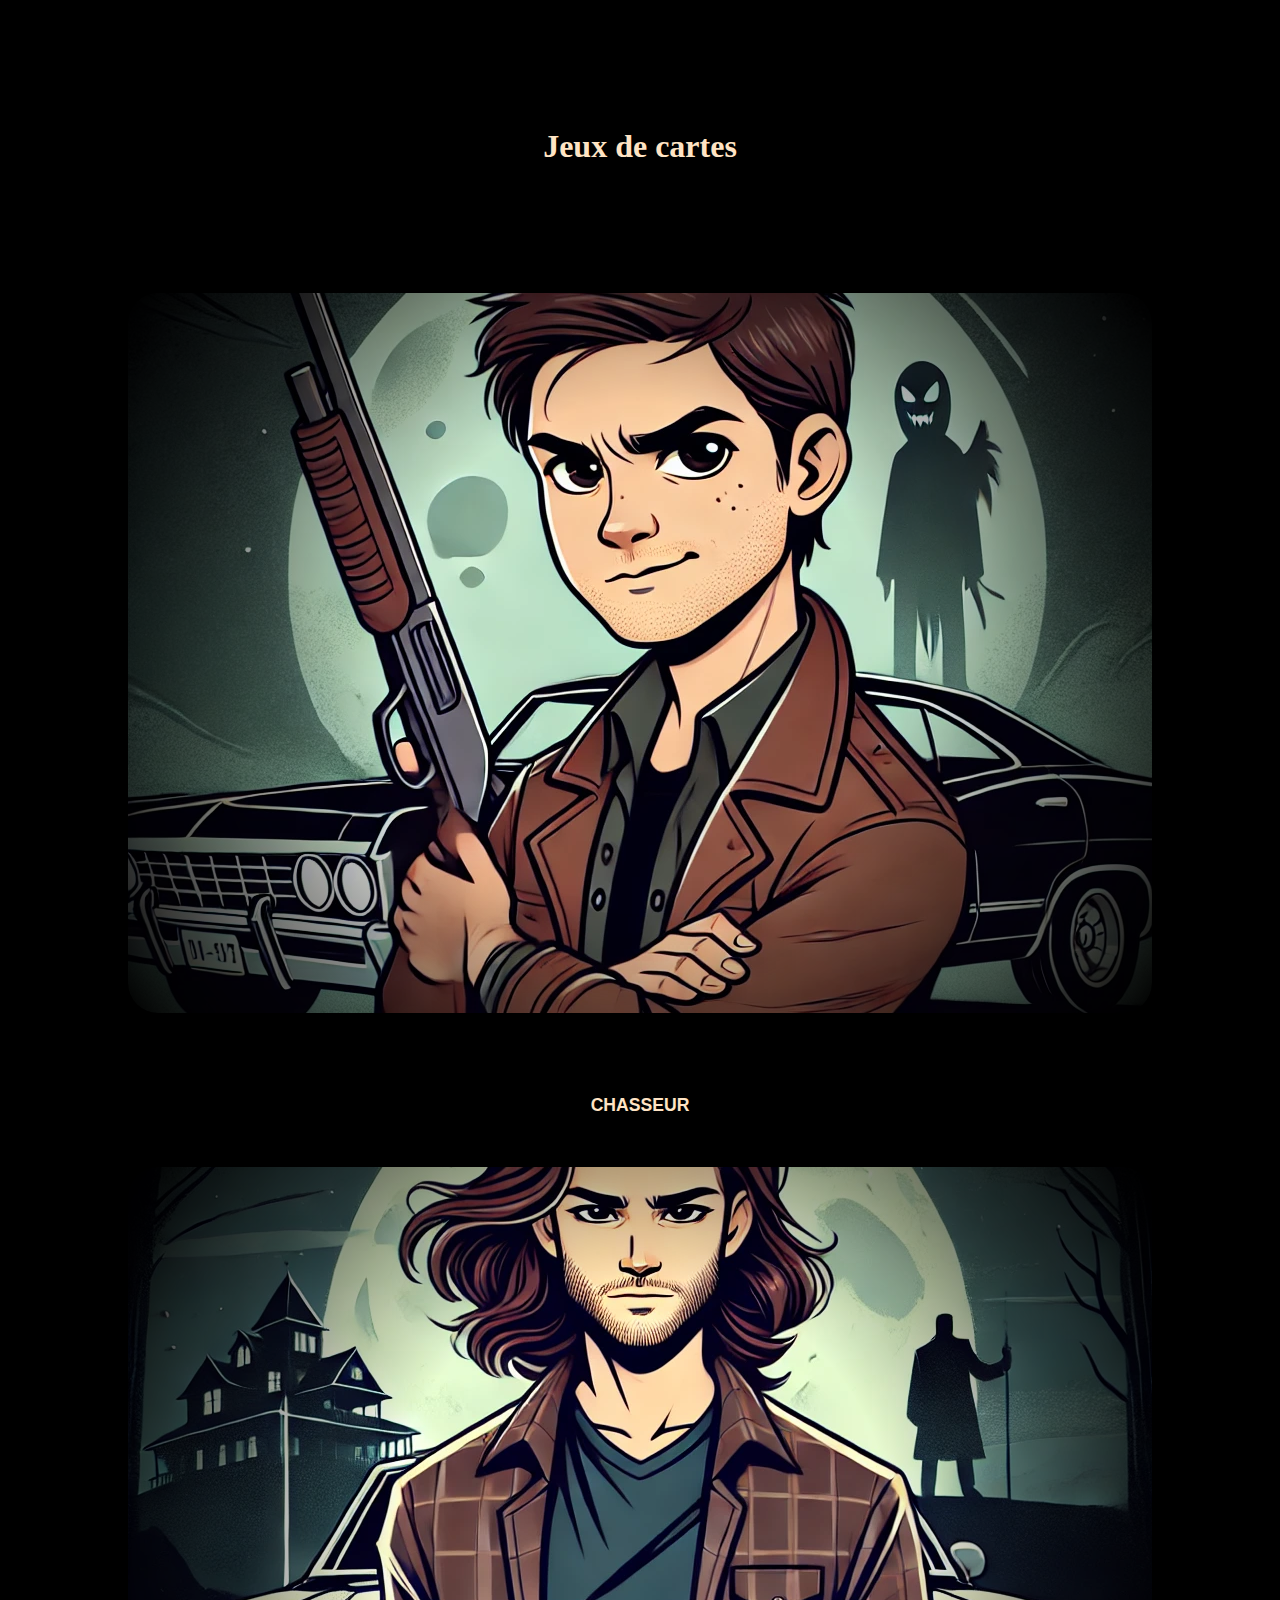
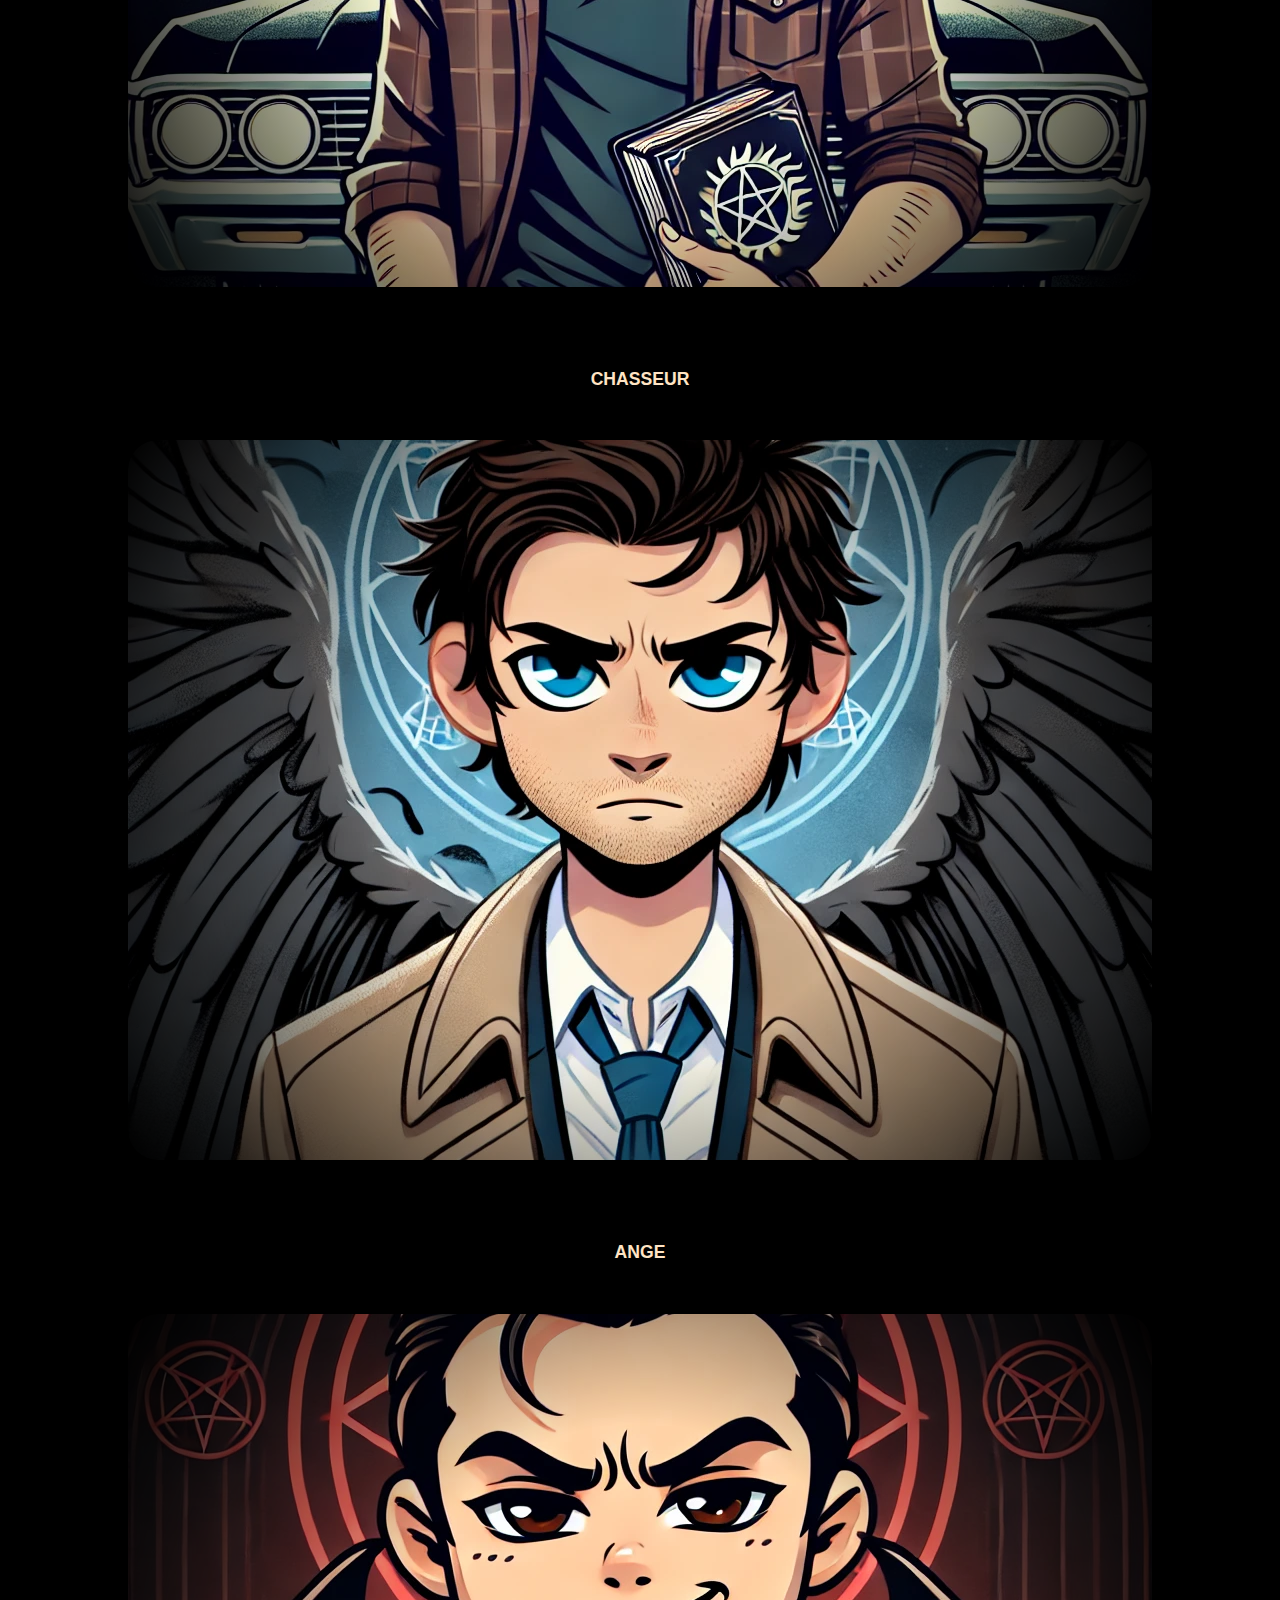
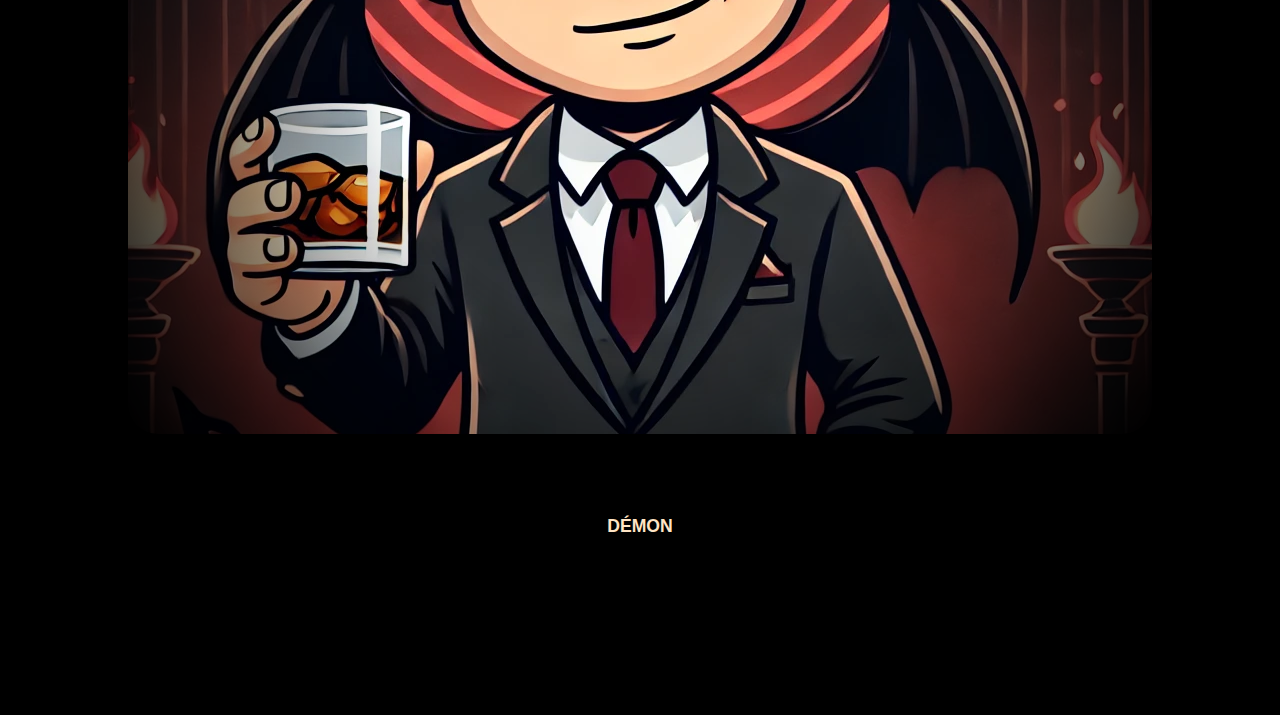
==== Cards/index.html @ 7d68c02c "Projet Carte" ====
<!DOCTYPE html>
<html lang="fr">
<head>
    <meta charset="UTF-8">
    <meta name="viewport" content="width=device-width, initial-scale=1.0">
    <title>Cartes</title>
    <link rel="stylesheet" href="style.css">
</head>
<body>
    <h1>Jeux de cartes</h1>
    <div class="box_Card">
        <div class="card_Container">
            <img src="Images/CreatedByIAHunterOne.jpeg" alt="Image d'un chasseur Cartoon créée par une IA">
            <h2>CHASSEUR</h2>
        </div>
        <div class="card_Container">
            <img src="Images/CreatedByIAHunterTwo.jpeg" alt="Image d'un chasseur Cartoon créée par une IA">
            <h2>CHASSEUR</h2>
        </div>
        <div class="card_Container">
            <img src="Images/CreatedByIAAngel.jpeg" alt="Image d'un ange Cartoon créée par une IA">
            <h2>ANGE</h2>
        </div>
        <div class="card_Container">
            <img src="Images/CreatedByIADemon.jpeg" alt="Image d'un démon Cartoon créée par une IA">
            <h2>DÉMON</h2>
        </div>
    </div>
</body>
</html>
---- Cards/style.css ----
*{
    box-sizing: border-box;
    margin: 0;
    padding: 0;
}
body{
    background-color: black;
}
h1 {
    left: 50%;
    font-size: 2rem;
    text-align: center;
    font-family: "Pacifico", cursive;
    margin-top: 10%;
    color: bisque;
}
.box_Card{
    display: flex;
    flex-direction: column;
    align-items: center;
    padding: 10%;

}
.card_Container{
    height: 80vh;
    width: 100%;
    margin-bottom: 15%;
    border-radius: 30px;
    display: flex;
    flex-direction: column;
    align-items: center;
}
img{
    width: 100%;
    height: 100%;
    object-fit: cover;
    border-radius: 30px;
    -webkit-mask-image: radial-gradient(circle, rgba(0, 0, 0, 1) 40%, rgba(0, 0, 0, 0) 100%);
    mask-image: radial-gradient(circle, rgba(0, 0, 0, 1) 40%, rgba(0, 0, 0, 0) 100%);
}
h2{
    margin-top: 8%;
    color: bisque;
    font-family: "Montserrat", sans-serif;
    font-size: 1.1rem;
}
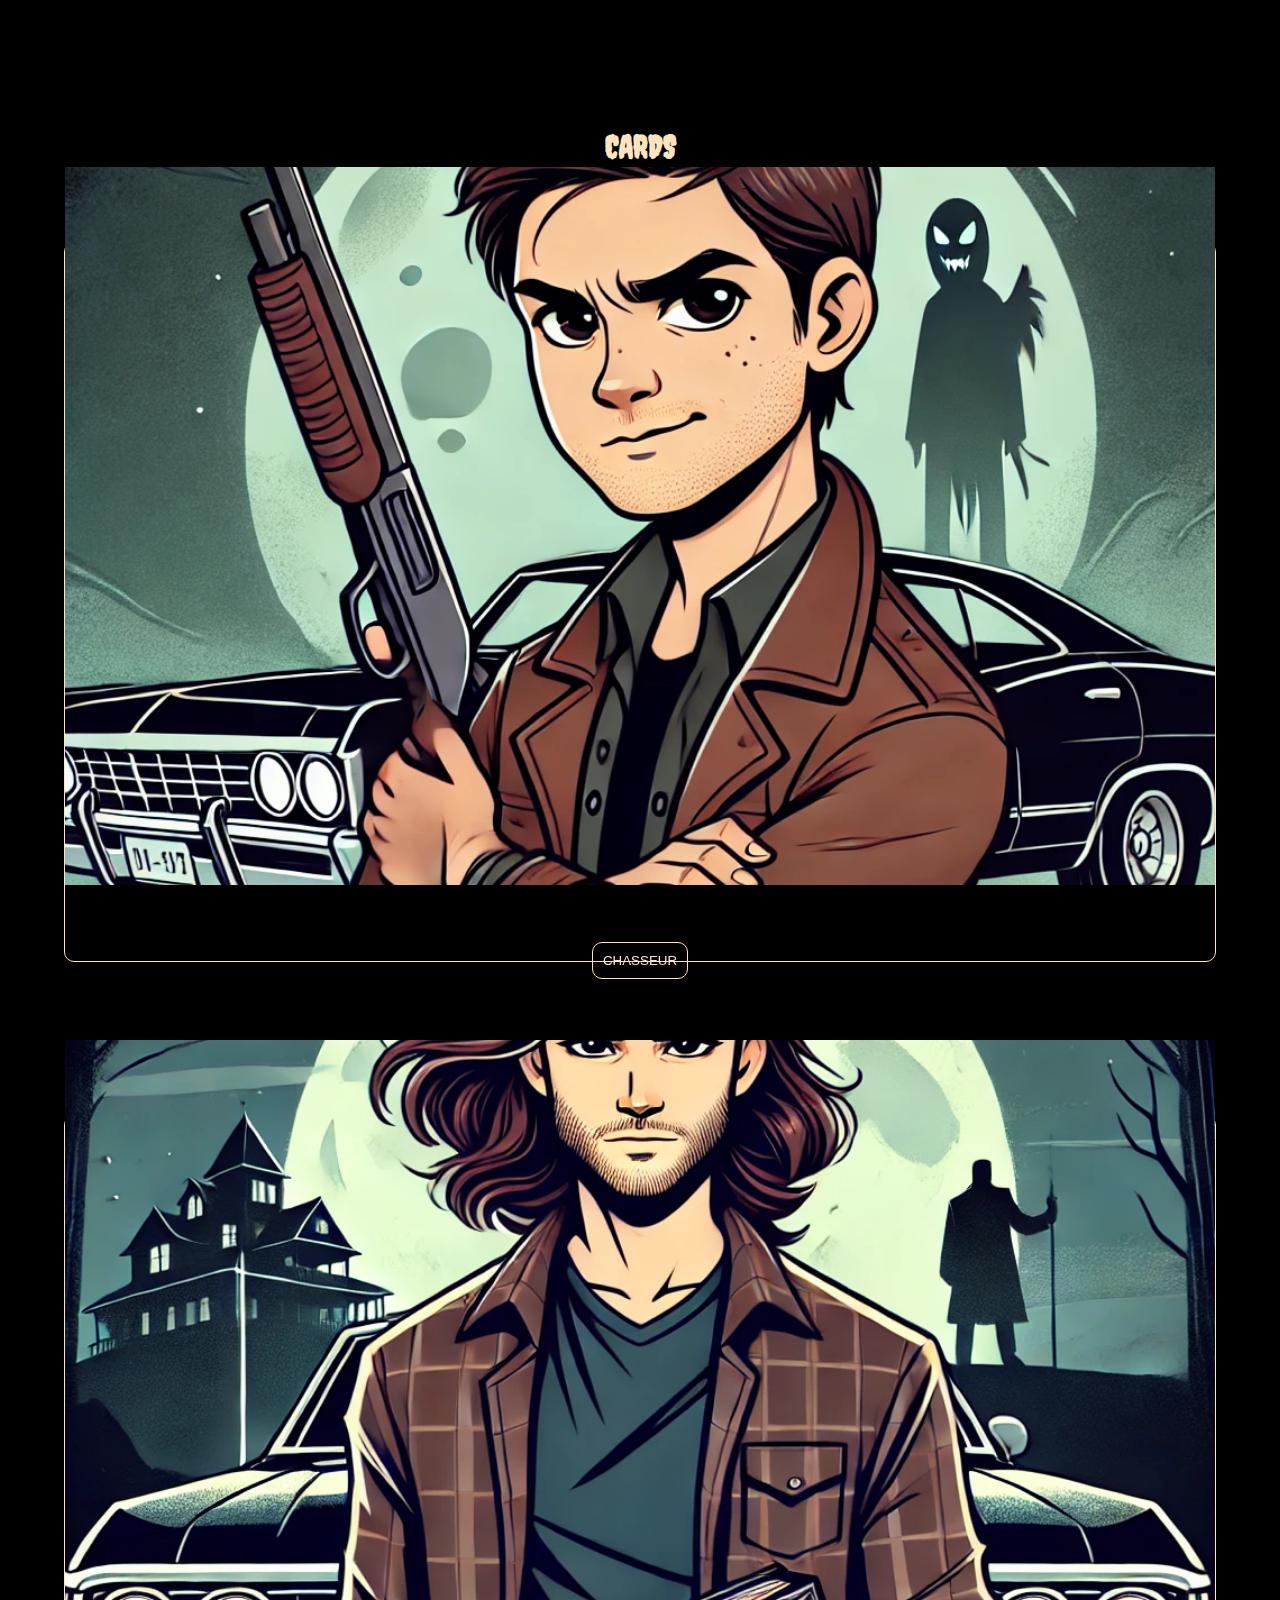
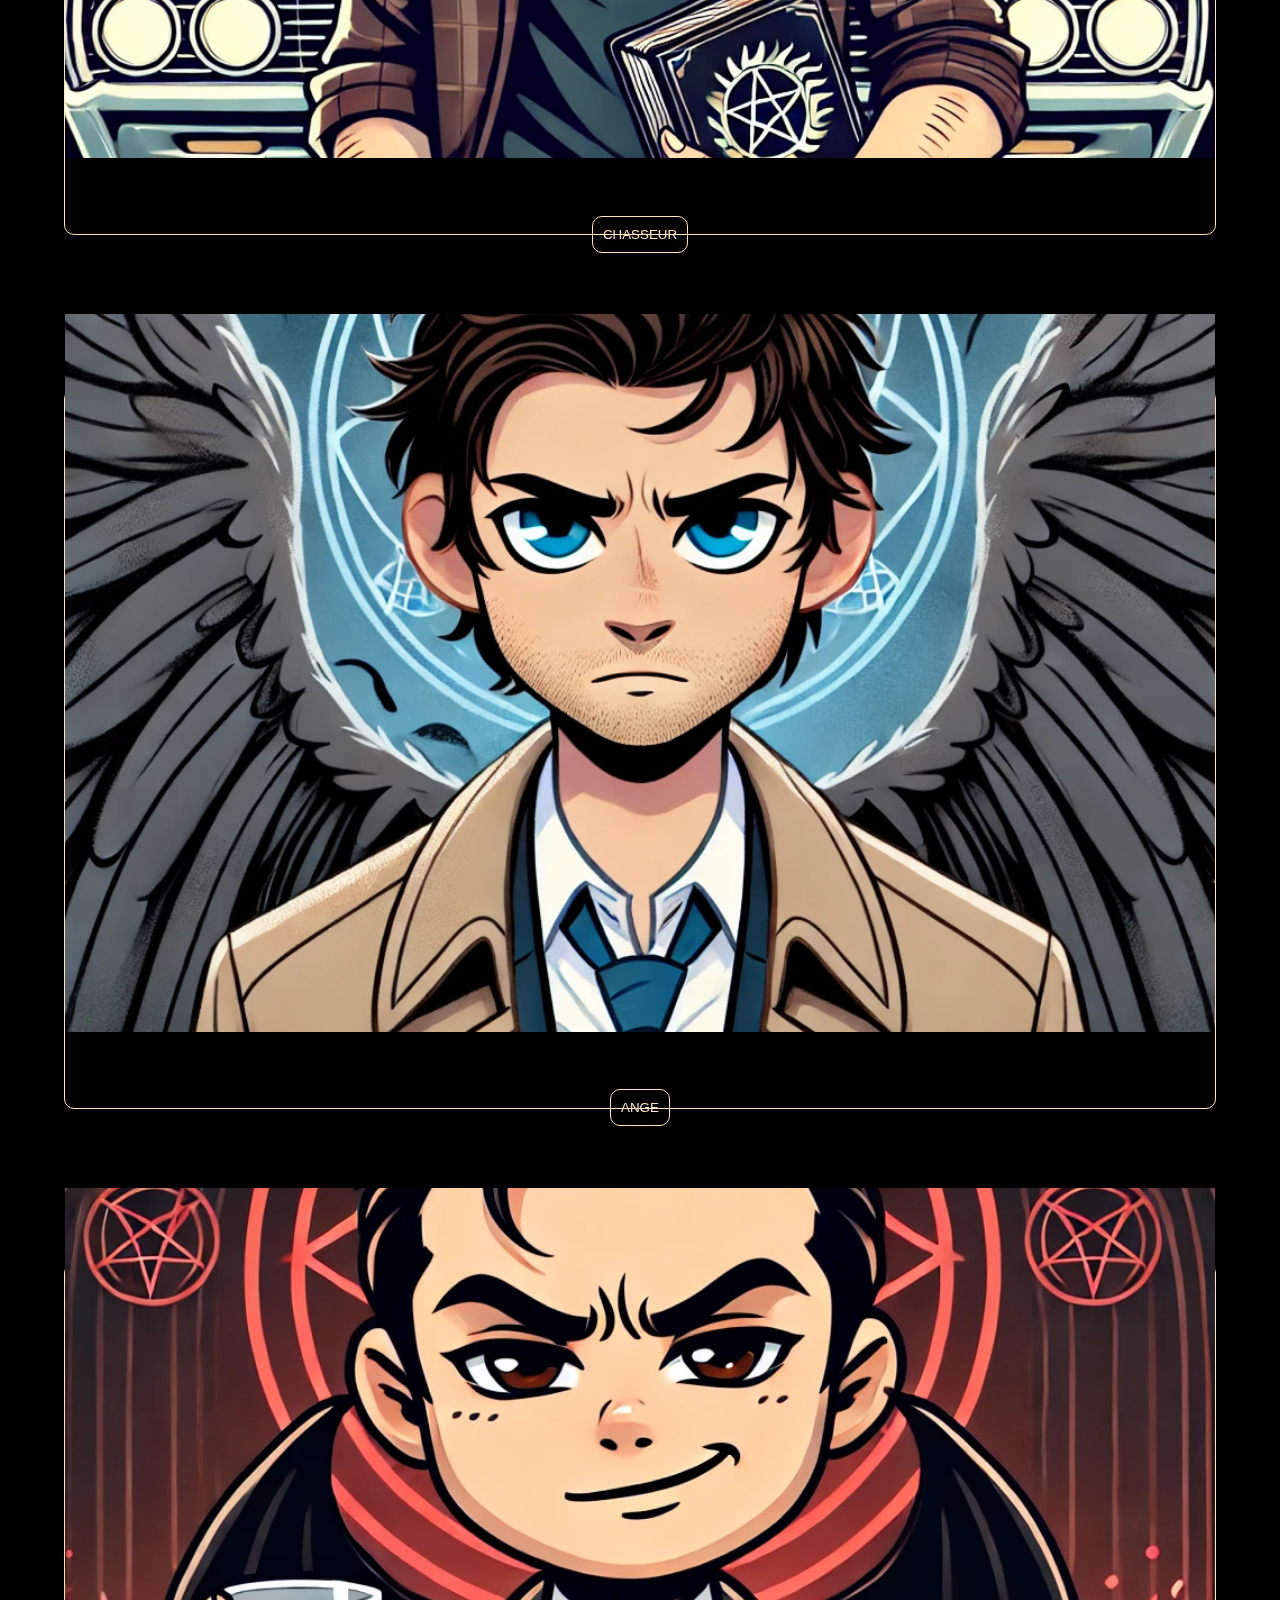
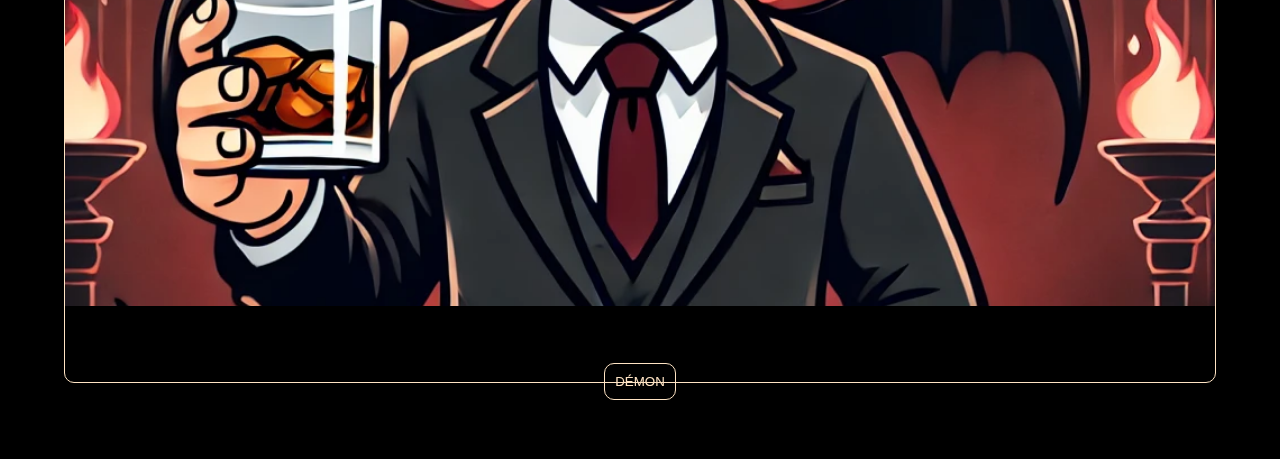
==== commit 0f52a221: "Ajout retournement de carte au click." ====
--- a/Cards/index.html
+++ b/Cards/index.html
@@ -3,28 +3,74 @@
 <head>
     <meta charset="UTF-8">
     <meta name="viewport" content="width=device-width, initial-scale=1.0">
-    <title>Cartes</title>
+    <title>Cards</title>
     <link rel="stylesheet" href="style.css">
+    <link href="https://fonts.googleapis.com/css2?family=Creepster&display=swap" rel="stylesheet">
 </head>
 <body>
-    <h1>Jeux de cartes</h1>
-    <div class="box_Card">
-        <div class="card_Container">
-            <img src="Images/CreatedByIAHunterOne.jpeg" alt="Image d'un chasseur Cartoon créée par une IA">
-            <h2>CHASSEUR</h2>
+    <h1>CARDS</h1>
+    <div class="box_Container">
+        <div class="card">
+            <div class="card_Inner">
+                <div class="card_Front">
+                    <img src="Images/CreatedByIAHunterOne.jpeg" alt="Image d'un chasseur Cartoon créée par une IA">
+                    <button class="flip_Btn">CHASSEUR</button>
+                </div>
+                <div class="card_Back">
+                    <p><span>Rôle : </span>Détecteur de l'invisible, expert en entités paranormales.</p>
+                    <p><span>Compétences : </span>Perception accrue, exorcisme, détection des anomalies.</p>
+                    <p><span>Equipement de base : </span>Détecteur EMF, caméra infrarouge, enregistreur spirituel.</p>
+                    <p><span>Style de jeu : </span>Exploration, enquête et affrontement contre les esprits.</p>
+                    <button class="flip_Btn">RETOURNER</button>
+                </div>
+            </div>
         </div>
-        <div class="card_Container">
-            <img src="Images/CreatedByIAHunterTwo.jpeg" alt="Image d'un chasseur Cartoon créée par une IA">
-            <h2>CHASSEUR</h2>
+        <div class="card">
+            <div class="card_Inner">
+                <div class="card_Front">
+                    <img src="Images/CreatedByIAHunterTwo.jpeg" alt="Image d'un chasseur Cartoon créée par une IA">
+                    <button class="flip_Btn">CHASSEUR</button>
+                </div>
+                <div class="card_Back">
+                    <p><span>Rôle : </span>Détecteur de l'invisible, expert en entités paranormales.</p>
+                    <p><span>Compétences : </span>Perception accrue, exorcisme, détection des anomalies.</p>
+                    <p><span>Equipement de base : </span>Détecteur EMF, caméra infrarouge, enregistreur spirituel.</p>
+                    <p><span>Style de jeu : </span>Exploration, enquête et affrontement contre les esprits.</p>
+                    <button class="flip_Btn">RETOURNER</button>
+                </div>
+            </div>
         </div>
-        <div class="card_Container">
-            <img src="Images/CreatedByIAAngel.jpeg" alt="Image d'un ange Cartoon créée par une IA">
-            <h2>ANGE</h2>
+        <div class="card">
+            <div class="card_Inner">
+                <div class="card_Front">
+                    <img src="Images/CreatedByIAAngel.jpeg" alt="Image d'un ange Cartoon créée par une IA">
+                    <button class="flip_Btn">ANGE</button>
+                </div>
+                <div class="card_Back">
+                    <p><span>Rôle : </span>Protecteur céleste, guide spirituel et combattant divin.</p>
+                    <p><span>Compétences : </span>Bénédictions, soins divins, purification.</p>
+                    <p><span>Equipement de base : </span>Aura sacrée, lame de lumière, ailes célestes.</p>
+                    <p><span>Style de jeu : </span>Soutien et combat contre les forces du mal.</p>
+                    <button class="flip_Btn">RETOURNER</button>
+                </div>
+            </div>
         </div>
-        <div class="card_Container">
-            <img src="Images/CreatedByIADemon.jpeg" alt="Image d'un démon Cartoon créée par une IA">
-            <h2>DÉMON</h2>
+        <div class="card">
+            <div class="card_Inner">
+                <div class="card_Front">
+                    <img src="Images/CreatedByIADemon.jpeg" alt="Image d'un démon Cartoon créée par une IA">
+                    <button class="flip_Btn">DÉMON</button>
+                </div>
+                <div class="card_Back">
+                    <p><span>Rôle : </span>Manipulateur de l'ombre, maître des malédictions et du chaos.</p>
+                    <p><span>Compétences : </span>Invocation, corruption, pouvoirs infernaux.</p>
+                    <p><span>Equipement de base : </span>Griffes infernales, flammes démoniaques, pacte de sang.</p>
+                    <p><span>Style de jeu : </span>Contrôle, sabotage et domination spirituelle.</p>
+                    <button class="flip_Btn">RETOURNER</button>
+                </div>
+            </div>
         </div>
     </div>
+    <script src="style.js"></script>
 </body>
-</html>+</html>
--- a/Cards/style.css
+++ b/Cards/style.css
@@ -1,50 +1,80 @@
-*{
+* {
     box-sizing: border-box;
     margin: 0;
     padding: 0;
 }
-body{
+body {
     background-color: black;
+    color: bisque;
+    font-family: "Montserrat", sans-serif;
 }
 h1 {
-    left: 50%;
+    text-align: center;
     font-size: 2rem;
-    text-align: center;
-    font-family: "Pacifico", cursive;
+    font-family: "Creepster", system-ui;
     margin-top: 10%;
-    color: bisque;
 }
-.box_Card{
-    display: flex;
-    flex-direction: column;
-    align-items: center;
-    padding: 10%;
-
-}
-.card_Container{
-    height: 80vh;
-    width: 100%;
-    margin-bottom: 15%;
-    border-radius: 30px;
+.box_Container {
     display: flex;
     flex-direction: column;
     align-items: center;
 }
-img{
+.card {
+    width: 90vw;
+    height: 80vh;
+    perspective: 1000px;
+    margin: 6%;
+}
+.card_Inner {
+    width: 100%;
+    height: 100%;
+    position: relative;
+    transform-style: preserve-3d;
+    transition: transform 0.6s;
+}
+
+.card_Front, .card_Back {
+    width: 100%;
+    height: 100%;
+    position: absolute;
+    backface-visibility: hidden;
+    display: flex;
+    flex-direction: column;
+    justify-content: center;
+    align-items: center;
+    background: black;
+    border: 1px solid bisque;
+    border-radius: 10px;
+}
+img {
     width: 100%;
     height: 100%;
     object-fit: cover;
-    border-radius: 30px;
-    -webkit-mask-image: radial-gradient(circle, rgba(0, 0, 0, 1) 40%, rgba(0, 0, 0, 0) 100%);
-    mask-image: radial-gradient(circle, rgba(0, 0, 0, 1) 40%, rgba(0, 0, 0, 0) 100%);
 }
-h2{
-    margin-top: 8%;
+.card_Back {
+    background: black;
+    padding: 5%;
+    transform: rotateY(180deg);
+}
+.card_Back button{
+    margin-top: 40px;
+}
+.card.flipped .card_Inner {
+    transform: rotateY(180deg);
+}
+button {
+    margin: 5%;
+    padding: 10px;
+    background-color: transparent;
     color: bisque;
-    font-family: "Montserrat", sans-serif;
-    font-size: 1.1rem;
+    border: 1px solid bisque;
+    border-radius: 10px;
+    cursor: pointer;
 }
-
-
-
-
+p{
+    margin: 3%;
+}
+span{
+    font-size: 1.2rem;
+    font-weight: bold;
+}
